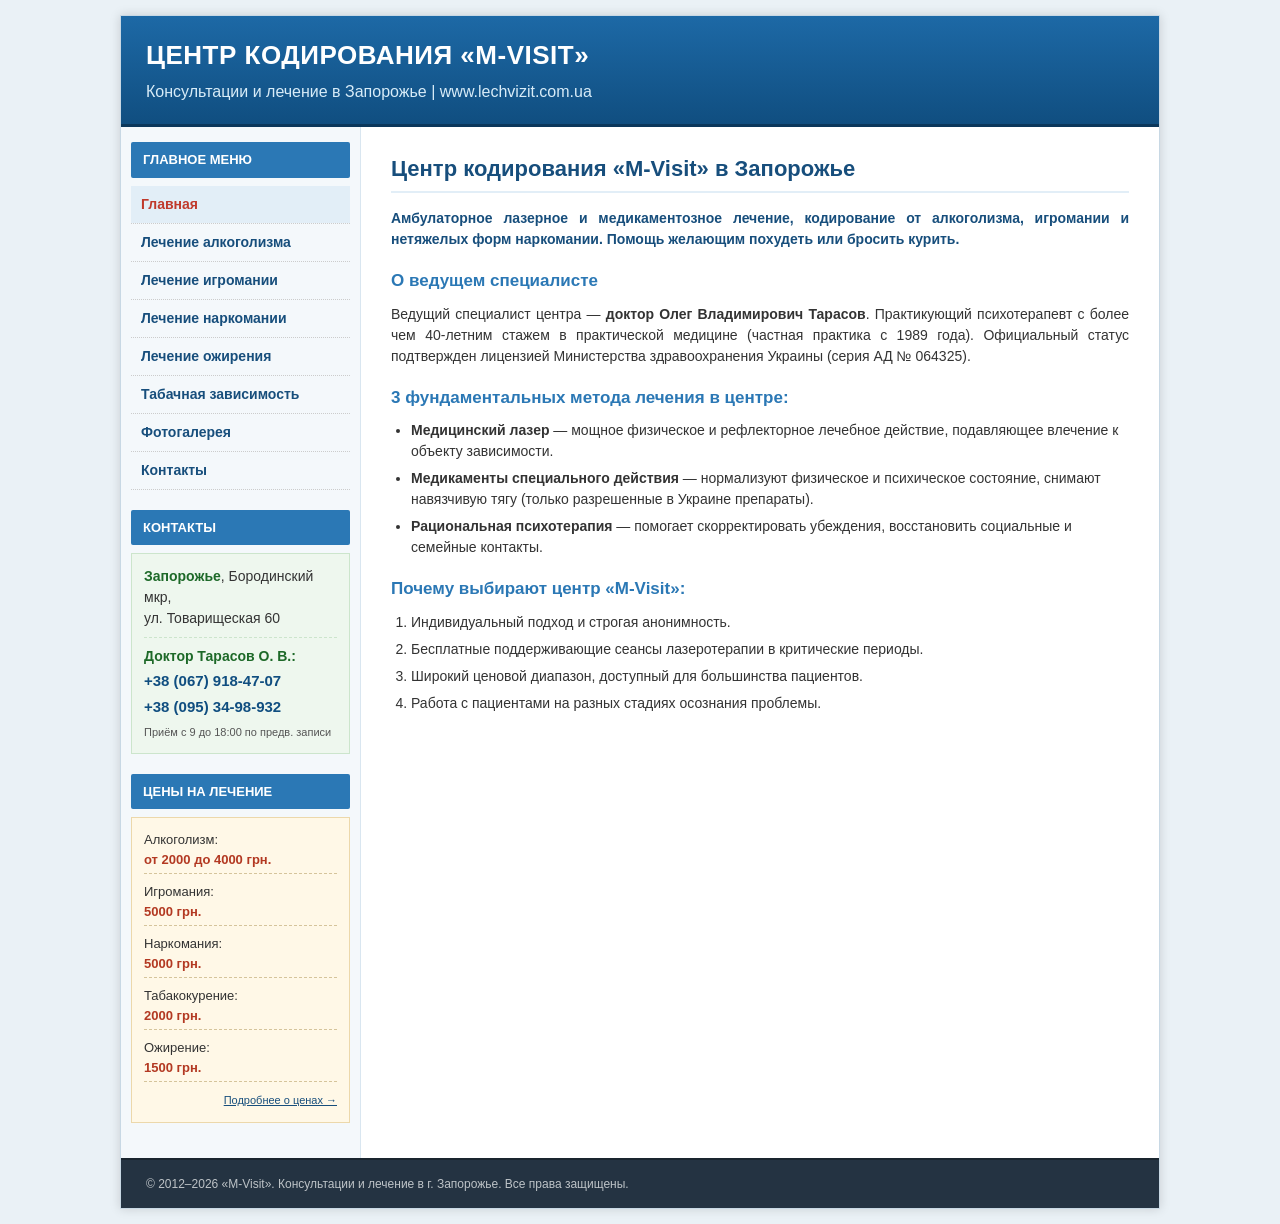
==== index.html @ 743e956b "base pages" ====
<!DOCTYPE html>
<html lang="ru">
<head>
  <meta charset="UTF-8">
  <meta name="viewport" content="width=device-width, initial-scale=1.0">
  <title>Центр КОДИРОВАНИЯ Запорожье от 1000 грн. | M-Visit</title>
  <meta name="description" content="Лазерное и медикаментозное кодирование от алкоголизма, игромании, наркомании в Запорожье. Доктор Тарасов Олег Владимирович.">
  <link rel="stylesheet" href="style.css">
</head>
<body>
  <div class="wrapper">
    <header>
      <div class="site-title">Центр Кодирования «M-Visit»</div>
      <div class="site-subtitle">Консультации и лечение в Запорожье | www.lechvizit.com.ua</div>
    </header>

    <div class="main-container">
      <aside class="sidebar">
        <div class="block-title">Главное меню</div>
        <ul class="nav-menu">
          <li><a href="index.html" class="active">Главная</a></li>
          <li><a href="lechenie-alkogolizma.html">Лечение алкоголизма</a></li>
          <li><a href="lechenie-igromanii.html">Лечение игромании</a></li>
          <li><a href="lechenie-narkomanii.html">Лечение наркомании</a></li>
          <li><a href="lechenie-ozhireniya.html">Лечение ожирения</a></li>
          <li><a href="lechenie-kureniya.html">Табачная зависимость</a></li>
          <li><a href="fotogalereya.html">Фотогалерея</a></li>
          <li><a href="kontakty.html">Контакты</a></li>
        </ul>

        <div class="block-title">Контакты</div>
        <div class="doctor-badge">
          <p><strong>Запорожье</strong>, Бородинский мкр,<br>ул. Товарищеская 60</p>
          <hr style="margin: 8px 0; border: none; border-top: 1px dashed #cce5cc;">
          <p><strong>Доктор Тарасов О. В.:</strong></p>
          <p><a class="phone-link" href="tel:+380679184707">+38 (067) 918-47-07</a></p>
          <p><a class="phone-link" href="tel:+380953498932">+38 (095) 34-98-932</a></p>
          <p style="margin-top: 6px; font-size: 11px; color: #555;">Приём с 9 до 18:00 по предв. записи</p>
        </div>

        <div class="block-title">Цены на лечение</div>
        <div class="price-box">
          <div class="price-item">Алкоголизм: <span>от 2000 до 4000 грн.</span></div>
          <div class="price-item">Игромания: <span>5000 грн.</span></div>
          <div class="price-item">Наркомания: <span>5000 грн.</span></div>
          <div class="price-item">Табакокурение: <span>2000 грн.</span></div>
          <div class="price-item">Ожирение: <span>1500 грн.</span></div>
          <div style="text-align: right; margin-top: 5px;">
            <a href="ceny.html" style="font-size: 11px; color: #174e7c;">Подробнее о ценах →</a>
          </div>
        </div>
      </aside>

      <main class="content">
        <h1>Центр кодирования «М-Visit» в Запорожье</h1>

        <p style="font-weight: bold; color: #174e7c;">
          Амбулаторное лазерное и медикаментозное лечение, кодирование от алкоголизма, игромании и нетяжелых форм наркомании. Помощь желающим похудеть или бросить курить.
        </p>

        <h2>О ведущем специалисте</h2>
        <p>
          Ведущий специалист центра — <strong>доктор Олег Владимирович Тарасов</strong>. Практикующий психотерапевт с более чем 40-летним стажем в практической медицине (частная практика с 1989 года). Официальный статус подтвержден лицензией Министерства здравоохранения Украины (серия АД № 064325).
        </p>

        <h2>3 фундаментальных метода лечения в центре:</h2>
        <ul>
          <li><strong>Медицинский лазер</strong> — мощное физическое и рефлекторное лечебное действие, подавляющее влечение к объекту зависимости.</li>
          <li><strong>Медикаменты специального действия</strong> — нормализуют физическое и психическое состояние, снимают навязчивую тягу (только разрешенные в Украине препараты).</li>
          <li><strong>Рациональная психотерапия</strong> — помогает скорректировать убеждения, восстановить социальные и семейные контакты.</li>
        </ul>

        <h2>Почему выбирают центр «М-Visit»:</h2>
        <ol>
          <li>Индивидуальный подход и строгая анонимность.</li>
          <li>Бесплатные поддерживающие сеансы лазеротерапии в критические периоды.</li>
          <li>Широкий ценовой диапазон, доступный для большинства пациентов.</li>
          <li>Работа с пациентами на разных стадиях осознания проблемы.</li>
        </ol>
      </main>
    </div>

    <footer>
      <p>© 2012–2026 «М-Visit». Консультации и лечение в г. Запорожье. Все права защищены.</p>
    </footer>
  </div>
</body>
</html>
---- style.css ----
* {
  box-sizing: border-box;
  margin: 0;
  padding: 0;
}

body {
  font-family: Arial, Helvetica, sans-serif;
  background-color: #eaf1f6;
  color: #333;
  line-height: 1.5;
  font-size: 14px;
}

img {
  max-width: 100%;
  display: block;
}

.wrapper {
  max-width: 1040px;
  margin: 15px auto;
  background: #ffffff;
  box-shadow: 0 0 10px rgba(0, 0, 0, 0.15);
  border: 1px solid #c8d8e4;
}

header {
  background: linear-gradient(180deg, #1d69a6 0%, #104e80 100%);
  color: white;
  padding: 20px 25px;
  border-bottom: 3px solid #0b375b;
}

.site-title {
  font-size: 26px;
  font-weight: bold;
  text-transform: uppercase;
  letter-spacing: 0.5px;
}

.site-subtitle {
  font-size: 16px;
  color: #d8ecf8;
  margin-top: 5px;
}

.main-container {
  display: flex;
  flex-direction: row;
  min-height: 600px;
}

.sidebar {
  width: 240px;
  background-color: #f4f8fb;
  border-right: 1px solid #d9e6f0;
  padding: 15px 10px;
  flex-shrink: 0;
}

.block-title {
  background: #2b78b5;
  color: white;
  padding: 8px 12px;
  font-size: 13px;
  font-weight: bold;
  text-transform: uppercase;
  margin-bottom: 8px;
  border-radius: 2px;
}

.nav-menu {
  list-style: none;
  margin-bottom: 20px;
}

.nav-menu li {
  border-bottom: 1px dotted #ccc;
}

.nav-menu a {
  display: block;
  padding: 8px 10px;
  color: #174e7c;
  text-decoration: none;
  font-weight: bold;
}

.nav-menu a:hover,
.nav-menu a.active {
  background-color: #e2eef7;
  color: #c0392b;
}

.price-box {
  background: #fff8e7;
  border: 1px solid #ecd8ab;
  padding: 12px;
  margin-bottom: 20px;
  font-size: 13px;
}

.price-item {
  margin-bottom: 8px;
  border-bottom: 1px dashed #d5c49b;
  padding-bottom: 4px;
}

.price-item span {
  display: block;
  font-weight: bold;
  color: #b33922;
}

.doctor-badge {
  background: #eef7ee;
  border: 1px solid #cce5cc;
  padding: 12px;
  margin-bottom: 20px;
}

.doctor-badge strong {
  color: #1d6928;
}

.phone-link {
  display: inline-block;
  font-size: 15px;
  font-weight: bold;
  color: #104e80;
  text-decoration: none;
  margin-top: 3px;
}

.content {
  flex: 1;
  padding: 25px 30px;
}

.content h1 {
  font-size: 22px;
  color: #174e7c;
  margin-bottom: 15px;
  border-bottom: 2px solid #e2eef7;
  padding-bottom: 6px;
}

.content h2 {
  font-size: 17px;
  color: #2b78b5;
  margin: 18px 0 10px 0;
}

.content p {
  margin-bottom: 12px;
  text-align: justify;
}

.content ul,
.content ol {
  margin-left: 20px;
  margin-bottom: 15px;
}

.content li {
  margin-bottom: 6px;
}

.gallery-grid {
  display: grid;
  grid-template-columns: repeat(auto-fit, minmax(180px, 1fr));
  gap: 15px;
  margin-top: 20px;
}

.gallery-item {
  border: 1px solid #d7e5ef;
  background: linear-gradient(135deg, #edf6ff, #f7fbff);
  overflow: hidden;
}

.gallery-item img {
  width: 100%;
  height: 180px;
  object-fit: cover;
  display: block;
}

.contact-list {
  list-style: none;
  margin: 0 0 20px 0;
  line-height: 1.8;
}

.contact-list strong {
  color: #174e7c;
}

.contact-list a {
  color: #174e7c;
  text-decoration: none;
}

.map-container {
  margin-top: 20px;
  border: 1px solid #d7e5ef;
  background: #f8fbff;
  padding: 10px;
}

.map-iframe {
  width: 100%;
  height: 320px;
  border: 0;
  display: block;
}

footer {
  background-color: #243342;
  color: #bdc3c7;
  padding: 15px 25px;
  font-size: 12px;
  border-top: 2px solid #1a252f;
}

@media (max-width: 800px) {
  .main-container {
    flex-direction: column;
  }

  .sidebar {
    width: 100%;
    border-right: none;
    border-bottom: 1px solid #d9e6f0;
  }

  .content {
    padding: 15px;
  }
}
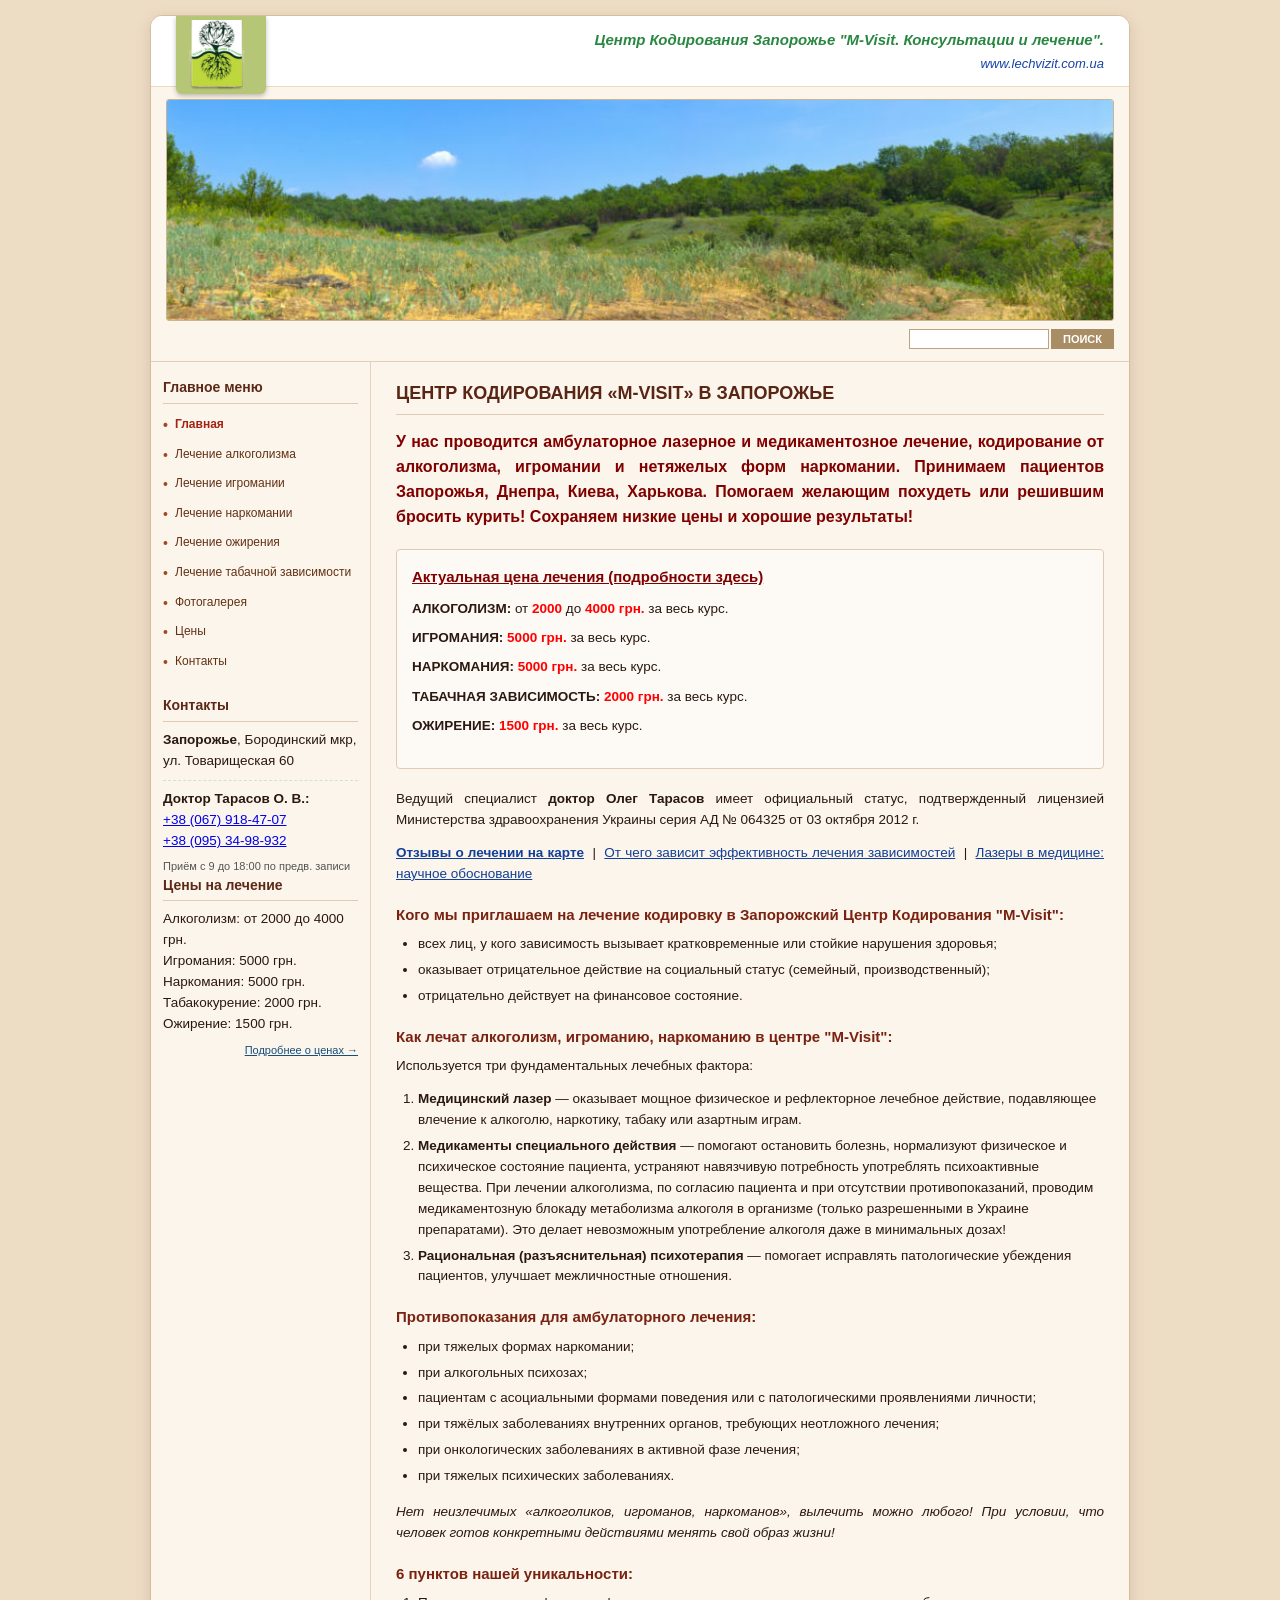
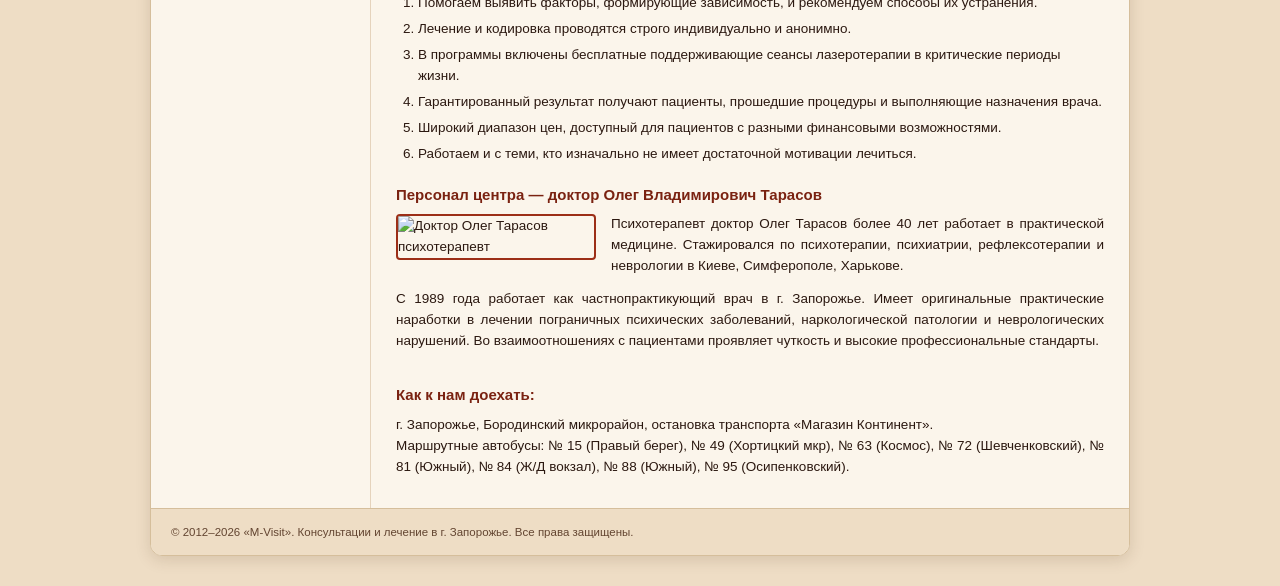
==== commit 0c5f8b10: "major update 2" ====
--- a/index.html
+++ b/index.html
@@ -9,10 +9,24 @@
 </head>
 <body>
   <div class="wrapper">
-    <header>
-      <div class="site-title">Центр Кодирования «M-Visit»</div>
-      <div class="site-subtitle">Консультации и лечение в Запорожье | www.lechvizit.com.ua</div>
-    </header>
+    <div class="top-header">
+      <div class="tree-badge">
+        <a href="index.html">
+          <img src="images/tree-logo.png" alt="Центр Кодирования M-Visit" />
+        </a>
+      </div>
+      <div class="clinic-title">Центр Кодирования Запорожье "M-Visit. Консультации и лечение".</div>
+      <div class="clinic-domain"><a href="https://lechvizit.com.ua/">www.lechvizit.com.ua</a></div>
+    </div>
+
+    <div class="hero-banner">
+      <img src="images/slide3.jpg" alt="Хортиця Запоріжжя M-Visit" />
+    </div>
+
+    <div class="search-strip">
+      <input type="text" placeholder="" />
+      <button type="button">ПОИСК</button>
+    </div>
 
     <div class="main-container">
       <aside class="sidebar">
@@ -23,8 +37,9 @@
           <li><a href="lechenie-igromanii.html">Лечение игромании</a></li>
           <li><a href="lechenie-narkomanii.html">Лечение наркомании</a></li>
           <li><a href="lechenie-ozhireniya.html">Лечение ожирения</a></li>
-          <li><a href="lechenie-kureniya.html">Табачная зависимость</a></li>
+          <li><a href="lechenie-kureniya.html">Лечение табачной зависимости</a></li>
           <li><a href="fotogalereya.html">Фотогалерея</a></li>
+          <li><a href="ceny.html">Цены</a></li>
           <li><a href="kontakty.html">Контакты</a></li>
         </ul>
 
@@ -54,29 +69,83 @@
       <main class="content">
         <h1>Центр кодирования «М-Visit» в Запорожье</h1>
 
-        <p style="font-weight: bold; color: #174e7c;">
-          Амбулаторное лазерное и медикаментозное лечение, кодирование от алкоголизма, игромании и нетяжелых форм наркомании. Помощь желающим похудеть или бросить курить.
+        <p style="font-size: 16px; font-weight: bold; color: #800000;">
+          У нас проводится амбулаторное лазерное и медикаментозное лечение, кодирование от алкоголизма, игромании и нетяжелых форм наркомании. Принимаем пациентов Запорожья, Днепра, Киева, Харькова. Помогаем желающим похудеть или решившим бросить курить! Сохраняем низкие цены и хорошие результаты!
         </p>
 
-        <h2>О ведущем специалисте</h2>
+        <div style="background: #fdfaf5; border: 1px solid #dfcbb3; padding: 15px; margin: 20px 0; border-radius: 4px;">
+          <h2 style="margin-top: 0; color: #800000;"><a href="ceny.html" style="color: #800000; text-decoration: underline;">Актуальная цена лечения (подробности здесь)</a></h2>
+          <ul style="list-style: none; margin-left: 0; line-height: 1.8;">
+            <li><strong>АЛКОГОЛИЗМ:</strong> от <span style="color: red; font-weight: bold;">2000</span> до <span style="color: red; font-weight: bold;">4000 грн.</span> за весь курс.</li>
+            <li><strong>ИГРОМАНИЯ:</strong> <span style="color: red; font-weight: bold;">5000 грн.</span> за весь курс.</li>
+            <li><strong>НАРКОМАНИЯ:</strong> <span style="color: red; font-weight: bold;">5000 грн.</span> за весь курс.</li>
+            <li><strong>ТАБАЧНАЯ ЗАВИСИМОСТЬ:</strong> <span style="color: red; font-weight: bold;">2000 грн.</span> за весь курс.</li>
+            <li><strong>ОЖИРЕНИЕ:</strong> <span style="color: red; font-weight: bold;">1500 грн.</span> за весь курс.</li>
+          </ul>
+        </div>
+
         <p>
-          Ведущий специалист центра — <strong>доктор Олег Владимирович Тарасов</strong>. Практикующий психотерапевт с более чем 40-летним стажем в практической медицине (частная практика с 1989 года). Официальный статус подтвержден лицензией Министерства здравоохранения Украины (серия АД № 064325).
+          Ведущий специалист <strong>доктор Олег Тарасов</strong> имеет официальный статус, подтвержденный лицензией Министерства здравоохранения Украины серия АД № 064325 от 03 октября 2012 г.
         </p>
 
-        <h2>3 фундаментальных метода лечения в центре:</h2>
+        <p>
+          <a href="https://maps.google.com/?q=Запорожье+Товарищеская+60" target="_blank" rel="noopener" style="color: #113f99; font-weight: bold; text-decoration: underline;">Отзывы о лечении на карте</a> &nbsp;|&nbsp;
+          <a href="o-centre.html" style="color: #113f99; text-decoration: underline;">От чего зависит эффективность лечения зависимостей</a> &nbsp;|&nbsp;
+          <a href="lazery-v-medicine.html" style="color: #113f99; text-decoration: underline;">Лазеры в медицине: научное обоснование</a>
+        </p>
+
+        <h2>Кого мы приглашаем на лечение кодировку в Запорожский Центр Кодирования "М-Visit":</h2>
         <ul>
-          <li><strong>Медицинский лазер</strong> — мощное физическое и рефлекторное лечебное действие, подавляющее влечение к объекту зависимости.</li>
-          <li><strong>Медикаменты специального действия</strong> — нормализуют физическое и психическое состояние, снимают навязчивую тягу (только разрешенные в Украине препараты).</li>
-          <li><strong>Рациональная психотерапия</strong> — помогает скорректировать убеждения, восстановить социальные и семейные контакты.</li>
+          <li>всех лиц, у кого зависимость вызывает кратковременные или стойкие нарушения здоровья;</li>
+          <li>оказывает отрицательное действие на социальный статус (семейный, производственный);</li>
+          <li>отрицательно действует на финансовое состояние.</li>
         </ul>
 
-        <h2>Почему выбирают центр «М-Visit»:</h2>
+        <h2>Как лечат алкоголизм, игроманию, наркоманию в центре "M-Visit":</h2>
+        <p>Используется три фундаментальных лечебных фактора:</p>
         <ol>
-          <li>Индивидуальный подход и строгая анонимность.</li>
-          <li>Бесплатные поддерживающие сеансы лазеротерапии в критические периоды.</li>
-          <li>Широкий ценовой диапазон, доступный для большинства пациентов.</li>
-          <li>Работа с пациентами на разных стадиях осознания проблемы.</li>
+          <li><strong>Медицинский лазер</strong> — оказывает мощное физическое и рефлекторное лечебное действие, подавляющее влечение к алкоголю, наркотику, табаку или азартным играм.</li>
+          <li><strong>Медикаменты специального действия</strong> — помогают остановить болезнь, нормализуют физическое и психическое состояние пациента, устраняют навязчивую потребность употреблять психоактивные вещества. При лечении алкоголизма, по согласию пациента и при отсутствии противопоказаний, проводим медикаментозную блокаду метаболизма алкоголя в организме (только разрешенными в Украине препаратами). Это делает невозможным употребление алкоголя даже в минимальных дозах!</li>
+          <li><strong>Рациональная (разъяснительная) психотерапия</strong> — помогает исправлять патологические убеждения пациентов, улучшает межличностные отношения.</li>
         </ol>
+
+        <h2>Противопоказания для амбулаторного лечения:</h2>
+        <ul>
+          <li>при тяжелых формах наркомании;</li>
+          <li>при алкогольных психозах;</li>
+          <li>пациентам с асоциальными формами поведения или с патологическими проявлениями личности;</li>
+          <li>при тяжёлых заболеваниях внутренних органов, требующих неотложного лечения;</li>
+          <li>при онкологических заболеваниях в активной фазе лечения;</li>
+          <li>при тяжелых психических заболеваниях.</li>
+        </ul>
+        <p><em>Нет неизлечимых «алкоголиков, игроманов, наркоманов», вылечить можно любого! При условии, что человек готов конкретными действиями менять свой образ жизни!</em></p>
+
+        <h2>6 пунктов нашей уникальности:</h2>
+        <ol>
+          <li>Помогаем выявить факторы, формирующие зависимость, и рекомендуем способы их устранения.</li>
+          <li>Лечение и кодировка проводятся строго индивидуально и анонимно.</li>
+          <li>В программы включены бесплатные поддерживающие сеансы лазеротерапии в критические периоды жизни.</li>
+          <li>Гарантированный результат получают пациенты, прошедшие процедуры и выполняющие назначения врача.</li>
+          <li>Широкий диапазон цен, доступный для пациентов с разными финансовыми возможностями.</li>
+          <li>Работаем и с теми, кто изначально не имеет достаточной мотивации лечиться.</li>
+        </ol>
+
+        <h2>Персонал центра — доктор Олег Владимирович Тарасов</h2>
+        <div style="overflow: hidden; margin-bottom: 20px;">
+          <img src="images/Doktor-Oleg-Tarasov.jpg" alt="Доктор Олег Тарасов психотерапевт" style="float: left; margin: 0 15px 10px 0; border: 2px solid #9c2e17; max-width: 200px; border-radius: 4px;" />
+          <p>
+            Психотерапевт доктор Олег Тарасов более 40 лет работает в практической медицине. Стажировался по психотерапии, психиатрии, рефлексотерапии и неврологии в Киеве, Симферополе, Харькове.
+          </p>
+          <p>
+            С 1989 года работает как частнопрактикующий врач в г. Запорожье. Имеет оригинальные практические наработки в лечении пограничных психических заболеваний, наркологической патологии и неврологических нарушений. Во взаимоотношениях с пациентами проявляет чуткость и высокие профессиональные стандарты.
+          </p>
+        </div>
+
+        <h2>Как к нам доехать:</h2>
+        <p>
+          г. Запорожье, Бородинский микрорайон, остановка транспорта «Магазин Континент».<br>
+          Маршрутные автобусы: № 15 (Правый берег), № 49 (Хортицкий мкр), № 63 (Космос), № 72 (Шевченковский), № 81 (Южный), № 84 (Ж/Д вокзал), № 88 (Южный), № 95 (Осипенковский).
+        </p>
       </main>
     </div>
 
--- a/style.css
+++ b/style.css
@@ -6,150 +6,238 @@
 
 body {
   font-family: Arial, Helvetica, sans-serif;
-  background-color: #eaf1f6;
-  color: #333;
-  line-height: 1.5;
-  font-size: 14px;
-}
-
-img {
-  max-width: 100%;
+  background-color: #eeddc5;
+  color: #2b1810;
+  line-height: 1.55;
+  font-size: 13.5px;
+}
+
+/* Зовнішній контейнер */
+.wrapper {
+  max-width: 980px;
+  margin: 15px auto 30px auto;
+  background: #fbf5eb;
+  border: 1px solid #d5be9b;
+  border-radius: 12px;
+  box-shadow: 0 4px 15px rgba(80, 50, 20, 0.15);
+  position: relative;
+  overflow: hidden;
+}
+
+/* Верхня біла плашка */
+.top-header {
+  background: #ffffff;
+  padding: 12px 25px 12px 140px;
+  position: relative;
+  min-height: 65px;
+  border-bottom: 1px solid #ebd9c0;
+}
+
+/* Звисаючий зелений бейдж із деревом */
+.tree-badge {
+  position: absolute;
+  top: 0;
+  left: 25px;
+  width: 90px;
+  background: #b5c777;
+  padding: 4px;
+  border-bottom-left-radius: 6px;
+  border-bottom-right-radius: 6px;
+  box-shadow: 0 2px 5px rgba(0,0,0,0.25);
+  text-align: center;
+  z-index: 10;
+}
+
+.tree-badge img {
+  width: 100%;
+  height: auto;
   display: block;
 }
 
-.wrapper {
-  max-width: 1040px;
-  margin: 15px auto;
+.clinic-title {
+  text-align: right;
+  font-size: 15px;
+  font-style: italic;
+  font-weight: bold;
+  color: #2a8742;
+}
+
+.clinic-domain {
+  text-align: right;
+  font-size: 13px;
+  font-style: italic;
+  margin-top: 3px;
+}
+
+.clinic-domain a {
+  color: #1742a6;
+  text-decoration: none;
+}
+
+/* Великий банер природи */
+.hero-banner {
+  margin: 12px 15px 4px 15px;
+  border: 1px solid #c9b493;
+  border-radius: 3px;
+  overflow: hidden;
+}
+
+.hero-banner img {
+  width: 100%;
+  height: 220px;
+  object-fit: cover;
+  display: block;
+}
+
+/* Рядок пошуку */
+.search-strip {
+  display: flex;
+  justify-content: flex-end;
+  padding: 4px 15px 12px 15px;
+}
+
+.search-strip input {
+  padding: 3px 6px;
+  border: 1px solid #bda380;
   background: #ffffff;
-  box-shadow: 0 0 10px rgba(0, 0, 0, 0.15);
-  border: 1px solid #c8d8e4;
-}
-
-header {
-  background: linear-gradient(180deg, #1d69a6 0%, #104e80 100%);
-  color: white;
-  padding: 20px 25px;
-  border-bottom: 3px solid #0b375b;
-}
-
-.site-title {
-  font-size: 26px;
-  font-weight: bold;
-  text-transform: uppercase;
-  letter-spacing: 0.5px;
-}
-
-.site-subtitle {
-  font-size: 16px;
-  color: #d8ecf8;
-  margin-top: 5px;
-}
-
+  font-size: 11px;
+  width: 140px;
+}
+
+.search-strip button {
+  background: #a98d64;
+  color: #ffffff;
+  border: none;
+  padding: 3px 12px;
+  font-size: 11px;
+  font-weight: bold;
+  cursor: pointer;
+  margin-left: 2px;
+}
+
+@media (max-width: 800px) {
+  .top-header {
+    padding-left: 105px;
+  }
+  .tree-badge {
+    width: 75px;
+    left: 10px;
+  }
+  .clinic-title {
+    font-size: 13px;
+  }
+  .hero-banner img {
+    height: 140px;
+  }
+}
+
+/* Лейаут з 2 колонок */
 .main-container {
   display: flex;
   flex-direction: row;
-  min-height: 600px;
-}
-
+  border-top: 1px solid #e2cfb7;
+  background-color: #fbf5eb;
+}
+
+/* Лівий сайдбар */
 .sidebar {
-  width: 240px;
-  background-color: #f4f8fb;
-  border-right: 1px solid #d9e6f0;
-  padding: 15px 10px;
+  width: 220px;
   flex-shrink: 0;
+  padding: 15px 12px;
+  border-right: 1px solid #e5d3bc;
 }
 
 .block-title {
-  background: #2b78b5;
-  color: white;
-  padding: 8px 12px;
-  font-size: 13px;
-  font-weight: bold;
-  text-transform: uppercase;
+  color: #5c2818;
+  font-size: 14px;
+  font-weight: bold;
   margin-bottom: 8px;
-  border-radius: 2px;
+  border-bottom: 1px solid #dfcbb3;
+  padding-bottom: 4px;
 }
 
 .nav-menu {
   list-style: none;
-  margin-bottom: 20px;
+  margin-bottom: 22px;
 }
 
 .nav-menu li {
-  border-bottom: 1px dotted #ccc;
+  margin-bottom: 5px;
+  font-size: 12px;
 }
 
 .nav-menu a {
+  color: #633216;
+  text-decoration: none;
   display: block;
-  padding: 8px 10px;
-  color: #174e7c;
+  padding: 3px 0 3px 12px;
+  position: relative;
+}
+
+.nav-menu a::before {
+  content: "•";
+  position: absolute;
+  left: 0;
+  color: #a34827;
+  font-size: 14px;
+}
+
+.nav-menu a:hover, .nav-menu a.active {
+  color: #a32213;
+  font-weight: bold;
+}
+
+/* Контактні плашки сайдбару */
+.contacts-box, .banner-box {
+  background: #fdfaf5;
+  border: 1px solid #e5d4be;
+  padding: 10px;
+  margin-bottom: 18px;
+  font-size: 11.5px;
+  line-height: 1.45;
+}
+
+.contacts-box strong {
+  color: #7a1b0b;
+}
+
+.contacts-box a {
+  color: #113f99;
+  font-weight: bold;
   text-decoration: none;
-  font-weight: bold;
-}
-
-.nav-menu a:hover,
-.nav-menu a.active {
-  background-color: #e2eef7;
-  color: #c0392b;
-}
-
-.price-box {
-  background: #fff8e7;
-  border: 1px solid #ecd8ab;
-  padding: 12px;
-  margin-bottom: 20px;
-  font-size: 13px;
-}
-
-.price-item {
-  margin-bottom: 8px;
-  border-bottom: 1px dashed #d5c49b;
-  padding-bottom: 4px;
-}
-
-.price-item span {
-  display: block;
-  font-weight: bold;
-  color: #b33922;
-}
-
-.doctor-badge {
-  background: #eef7ee;
-  border: 1px solid #cce5cc;
-  padding: 12px;
-  margin-bottom: 20px;
-}
-
-.doctor-badge strong {
-  color: #1d6928;
-}
-
-.phone-link {
-  display: inline-block;
-  font-size: 15px;
-  font-weight: bold;
-  color: #104e80;
-  text-decoration: none;
-  margin-top: 3px;
-}
-
+}
+
+.banner-box {
+  border-left: 3px solid #9c2e17;
+  font-size: 11px;
+}
+
+.banner-box .warn-title {
+  color: #8c1e08;
+  font-weight: bold;
+  margin-bottom: 4px;
+}
+
+/* Контентна частина */
 .content {
   flex: 1;
-  padding: 25px 30px;
+  padding: 18px 25px;
+  background-color: #fbf5eb;
 }
 
 .content h1 {
-  font-size: 22px;
-  color: #174e7c;
+  font-size: 18px;
+  color: #592515;
   margin-bottom: 15px;
-  border-bottom: 2px solid #e2eef7;
+  border-bottom: 1px solid #dfcbb3;
   padding-bottom: 6px;
+  text-transform: uppercase;
 }
 
 .content h2 {
-  font-size: 17px;
-  color: #2b78b5;
-  margin: 18px 0 10px 0;
+  font-size: 15px;
+  color: #7a2211;
+  margin: 18px 0 8px 0;
 }
 
 .content p {
@@ -157,85 +245,58 @@
   text-align: justify;
 }
 
-.content ul,
-.content ol {
-  margin-left: 20px;
+.content ul, .content ol {
+  margin-left: 22px;
   margin-bottom: 15px;
 }
 
 .content li {
-  margin-bottom: 6px;
-}
-
+  margin-bottom: 5px;
+}
+
+/* Футер */
+footer {
+  background-color: #eeddc5;
+  padding: 15px 20px;
+  font-size: 11.5px;
+  color: #634531;
+  border-top: 1px solid #d5be9b;
+  display: flex;
+  justify-content: space-between;
+  line-height: 1.4;
+}
+
+/* Галерея */
 .gallery-grid {
   display: grid;
-  grid-template-columns: repeat(auto-fit, minmax(180px, 1fr));
+  grid-template-columns: repeat(auto-fit, minmax(200px, 1fr));
   gap: 15px;
-  margin-top: 20px;
-}
-
-.gallery-item {
-  border: 1px solid #d7e5ef;
-  background: linear-gradient(135deg, #edf6ff, #f7fbff);
-  overflow: hidden;
-}
-
-.gallery-item img {
+  margin-top: 15px;
+}
+
+.gallery-grid img {
   width: 100%;
-  height: 180px;
+  height: 220px;
   object-fit: cover;
-  display: block;
-}
-
-.contact-list {
-  list-style: none;
-  margin: 0 0 20px 0;
-  line-height: 1.8;
-}
-
-.contact-list strong {
-  color: #174e7c;
-}
-
-.contact-list a {
-  color: #174e7c;
-  text-decoration: none;
-}
-
-.map-container {
-  margin-top: 20px;
-  border: 1px solid #d7e5ef;
-  background: #f8fbff;
-  padding: 10px;
-}
-
-.map-iframe {
-  width: 100%;
-  height: 320px;
-  border: 0;
-  display: block;
-}
-
-footer {
-  background-color: #243342;
-  color: #bdc3c7;
-  padding: 15px 25px;
-  font-size: 12px;
-  border-top: 2px solid #1a252f;
+  border: 1px solid #c9b493;
+  padding: 3px;
+  background: #fff;
 }
 
 @media (max-width: 800px) {
   .main-container {
     flex-direction: column;
   }
-
   .sidebar {
     width: 100%;
     border-right: none;
-    border-bottom: 1px solid #d9e6f0;
-  }
-
-  .content {
-    padding: 15px;
-  }
-}
+    border-bottom: 1px solid #e5d3bc;
+  }
+  .top-header {
+    padding-left: 110px;
+  }
+  .tree-badge {
+    left: 10px;
+    width: 80px;
+  }
+}
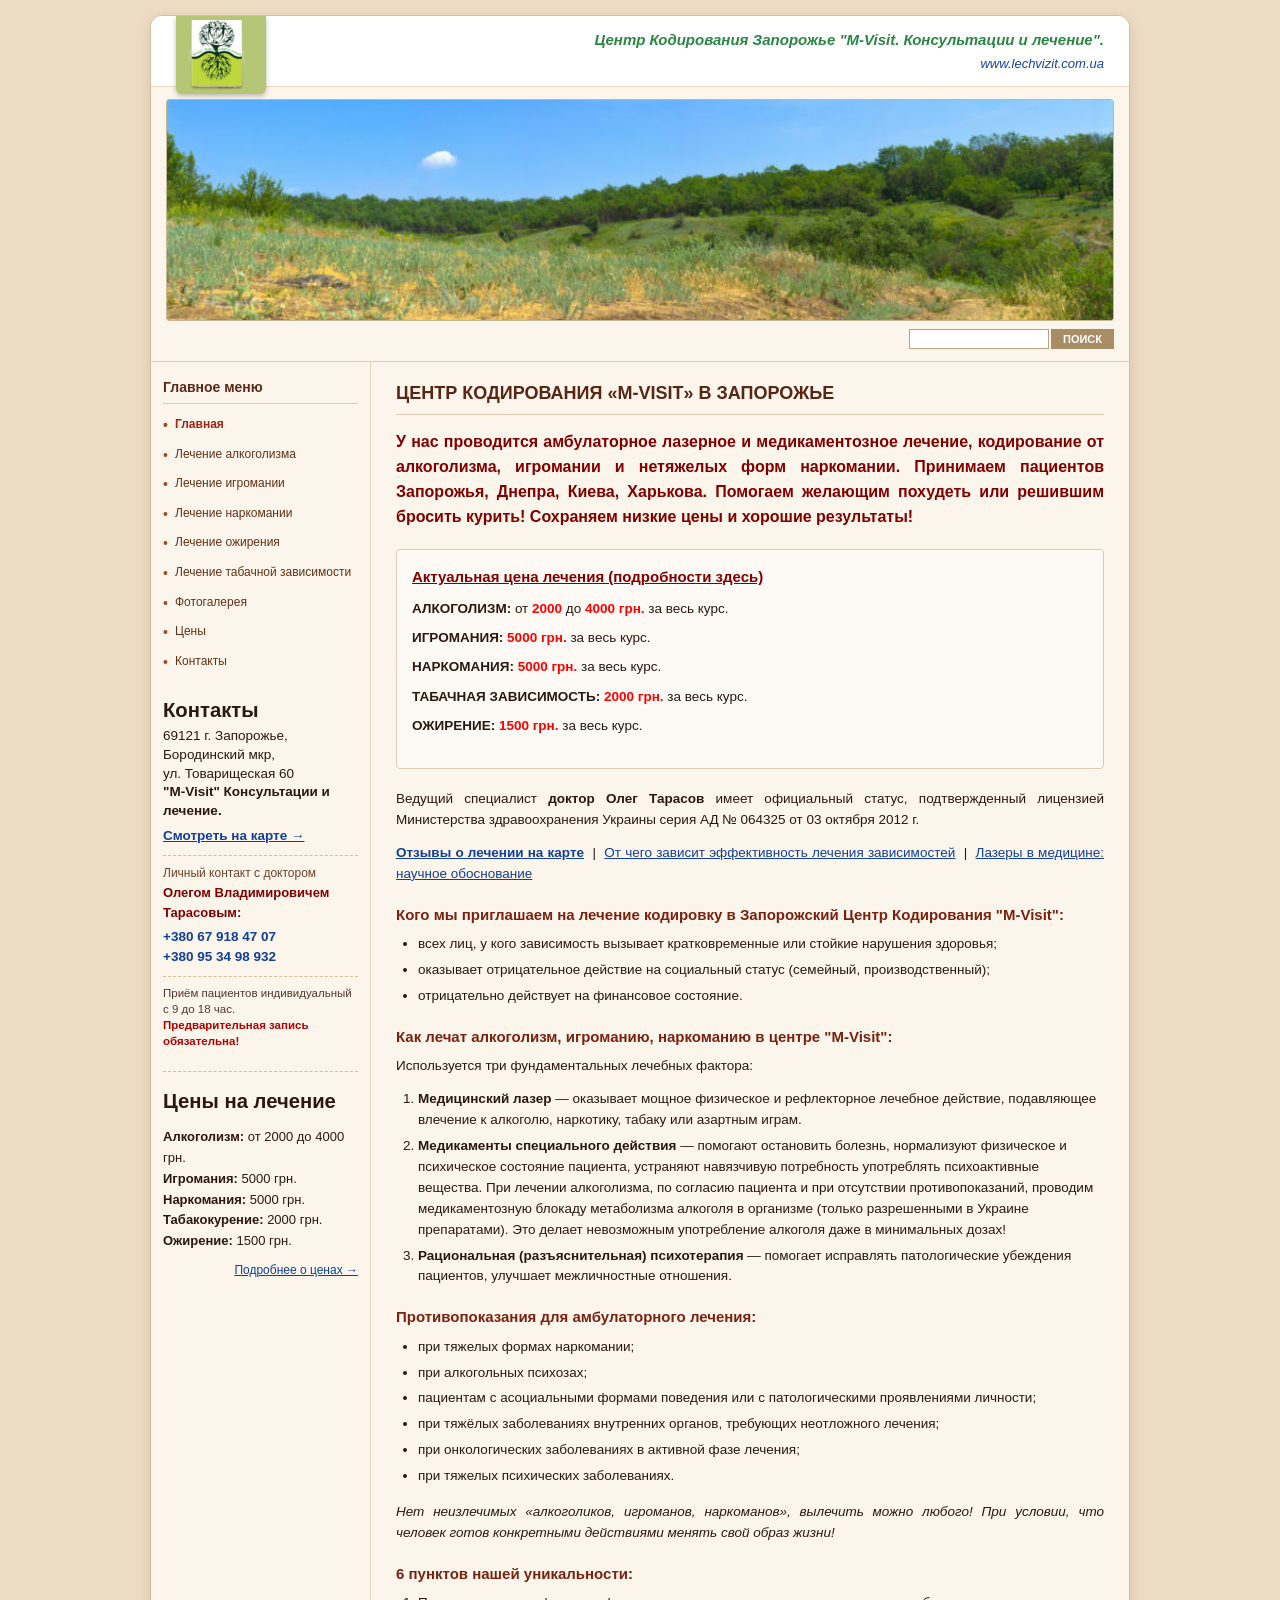
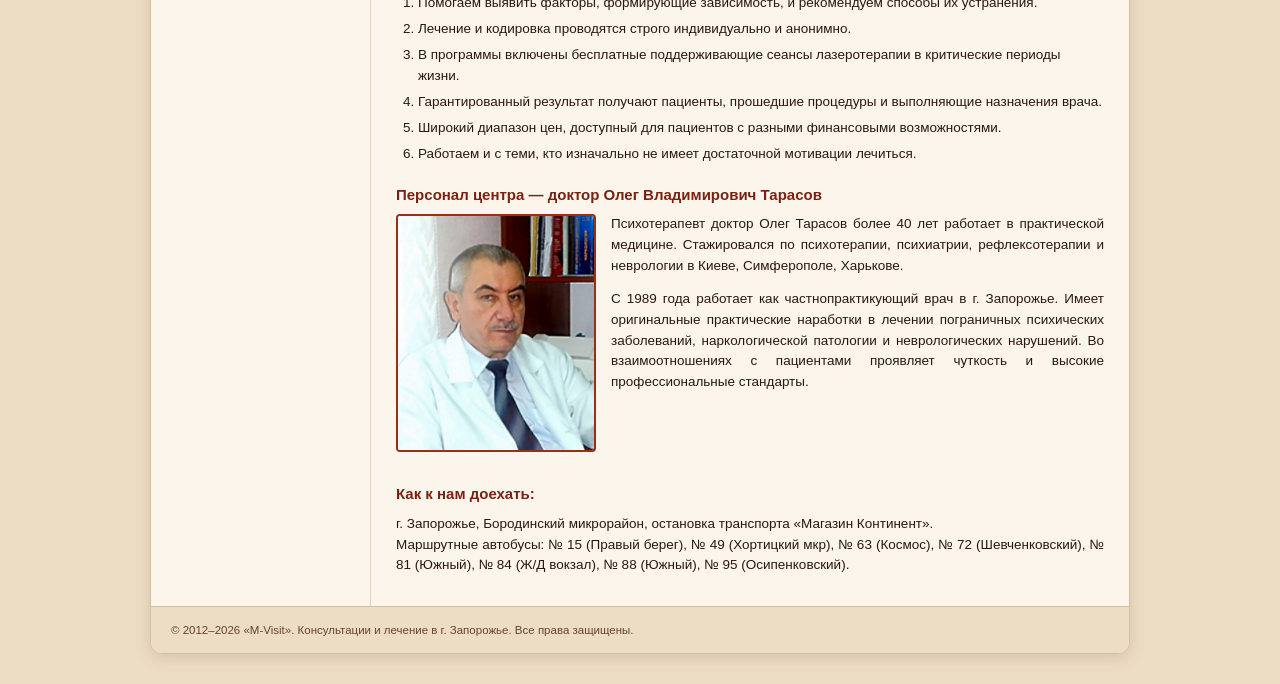
==== commit 6d2c232c: "update sidebar" ====
--- a/index.html
+++ b/index.html
@@ -43,26 +43,49 @@
           <li><a href="kontakty.html">Контакты</a></li>
         </ul>
 
-        <div class="block-title">Контакты</div>
-        <div class="doctor-badge">
-          <p><strong>Запорожье</strong>, Бородинский мкр,<br>ул. Товарищеская 60</p>
-          <hr style="margin: 8px 0; border: none; border-top: 1px dashed #cce5cc;">
-          <p><strong>Доктор Тарасов О. В.:</strong></p>
-          <p><a class="phone-link" href="tel:+380679184707">+38 (067) 918-47-07</a></p>
-          <p><a class="phone-link" href="tel:+380953498932">+38 (095) 34-98-932</a></p>
-          <p style="margin-top: 6px; font-size: 11px; color: #555;">Приём с 9 до 18:00 по предв. записи</p>
+        <div class="sidebar-block contacts-block">
+          <h2>Контакты</h2>
+          <div class="sidebar-section" style="padding-bottom: 8px; margin-bottom: 8px; border-bottom: 1px dashed #d5be9b;">
+            <p style="margin: 0; line-height: 1.4;">
+            69121 г. Запорожье, Бородинский мкр,<br>
+            ул. Товарищеская 60<br>
+            <strong>"M-Visit" Консультации и лечение.</strong>
+            </p>
+            <p style="margin: 5px 0 0 0;">
+              <a href="https://maps.google.com/?q=Запорожье+Товарищеская+60" target="_blank" rel="noopener" style="color: #113f99; text-decoration: underline; font-weight: bold;">Смотреть на карте →</a>
+            </p>
+          </div>
+          <div class="sidebar-section" style="padding-bottom: 8px; margin-bottom: 8px; border-bottom: 1px dashed #d5be9b;">
+            <p style="margin: 0 0 4px 0; font-size: 12px; color: #6b432a;">
+              Личный контакт с доктором<br>
+              <strong style="color: #800000; font-size: 13px;">Олегом Владимировичем Тарасовым:</strong>
+            </p>
+            <p style="margin: 0; line-height: 1.5;">
+              <a href="tel:+380679184707" style="color: #113f99; font-weight: bold; font-size: 13.5px; text-decoration: none;">+380 67 918 47 07</a><br>
+              <a href="tel:+380953498932" style="color: #113f99; font-weight: bold; font-size: 13.5px; text-decoration: none;">+380 95 34 98 932</a>
+            </p>
+          </div>
+          <div class="sidebar-section" style="margin-top: 4px;">
+            <p style="margin: 0; font-size: 11.5px; line-height: 1.4; color: #51382e;">
+            Приём пациентов индивидуальный с 9 до 18 час.<br>
+              <span style="color: #b30000; font-weight: bold;">Предварительная запись обязательна!</span>
+            </p>
+          </div>
         </div>
 
-        <div class="block-title">Цены на лечение</div>
-        <div class="price-box">
-          <div class="price-item">Алкоголизм: <span>от 2000 до 4000 грн.</span></div>
-          <div class="price-item">Игромания: <span>5000 грн.</span></div>
-          <div class="price-item">Наркомания: <span>5000 грн.</span></div>
-          <div class="price-item">Табакокурение: <span>2000 грн.</span></div>
-          <div class="price-item">Ожирение: <span>1500 грн.</span></div>
-          <div style="text-align: right; margin-top: 5px;">
-            <a href="ceny.html" style="font-size: 11px; color: #174e7c;">Подробнее о ценах →</a>
-          </div>
+        <!-- Блок цен на лечение -->
+        <div class="sidebar-block prices-block" style="margin-top: 22px; padding-top: 14px; border-top: 1px dashed #d5be9b;">
+          <h2 style="margin: 0 0 10px 0;">Цены на лечение</h2>
+          <ul style="list-style: none; padding: 0; margin: 0; font-size: 13px; line-height: 1.6;">
+            <li><strong>Алкоголизм:</strong> от 2000 до 4000 грн.</li>
+            <li><strong>Игромания:</strong> 5000 грн.</li>
+            <li><strong>Наркомания:</strong> 5000 грн.</li>
+            <li><strong>Табакокурение:</strong> 2000 грн.</li>
+            <li><strong>Ожирение:</strong> 1500 грн.</li>
+          </ul>
+          <p style="margin: 8px 0 0 0; text-align: right;">
+            <a href="ceny.html" style="color: #113f99; font-size: 12px; text-decoration: underline;">Подробнее о ценах →</a>
+          </p>
         </div>
       </aside>
 
@@ -132,7 +155,7 @@
 
         <h2>Персонал центра — доктор Олег Владимирович Тарасов</h2>
         <div style="overflow: hidden; margin-bottom: 20px;">
-          <img src="images/Doktor-Oleg-Tarasov.jpg" alt="Доктор Олег Тарасов психотерапевт" style="float: left; margin: 0 15px 10px 0; border: 2px solid #9c2e17; max-width: 200px; border-radius: 4px;" />
+          <img src="images/doktor-tarasov-portret.jpg" alt="Доктор Олег Тарасов психотерапевт" style="float: left; margin: 0 15px 10px 0; border: 2px solid #9c2e17; max-width: 200px; border-radius: 4px;" />
           <p>
             Психотерапевт доктор Олег Тарасов более 40 лет работает в практической медицине. Стажировался по психотерапии, психиатрии, рефлексотерапии и неврологии в Киеве, Симферополе, Харькове.
           </p>
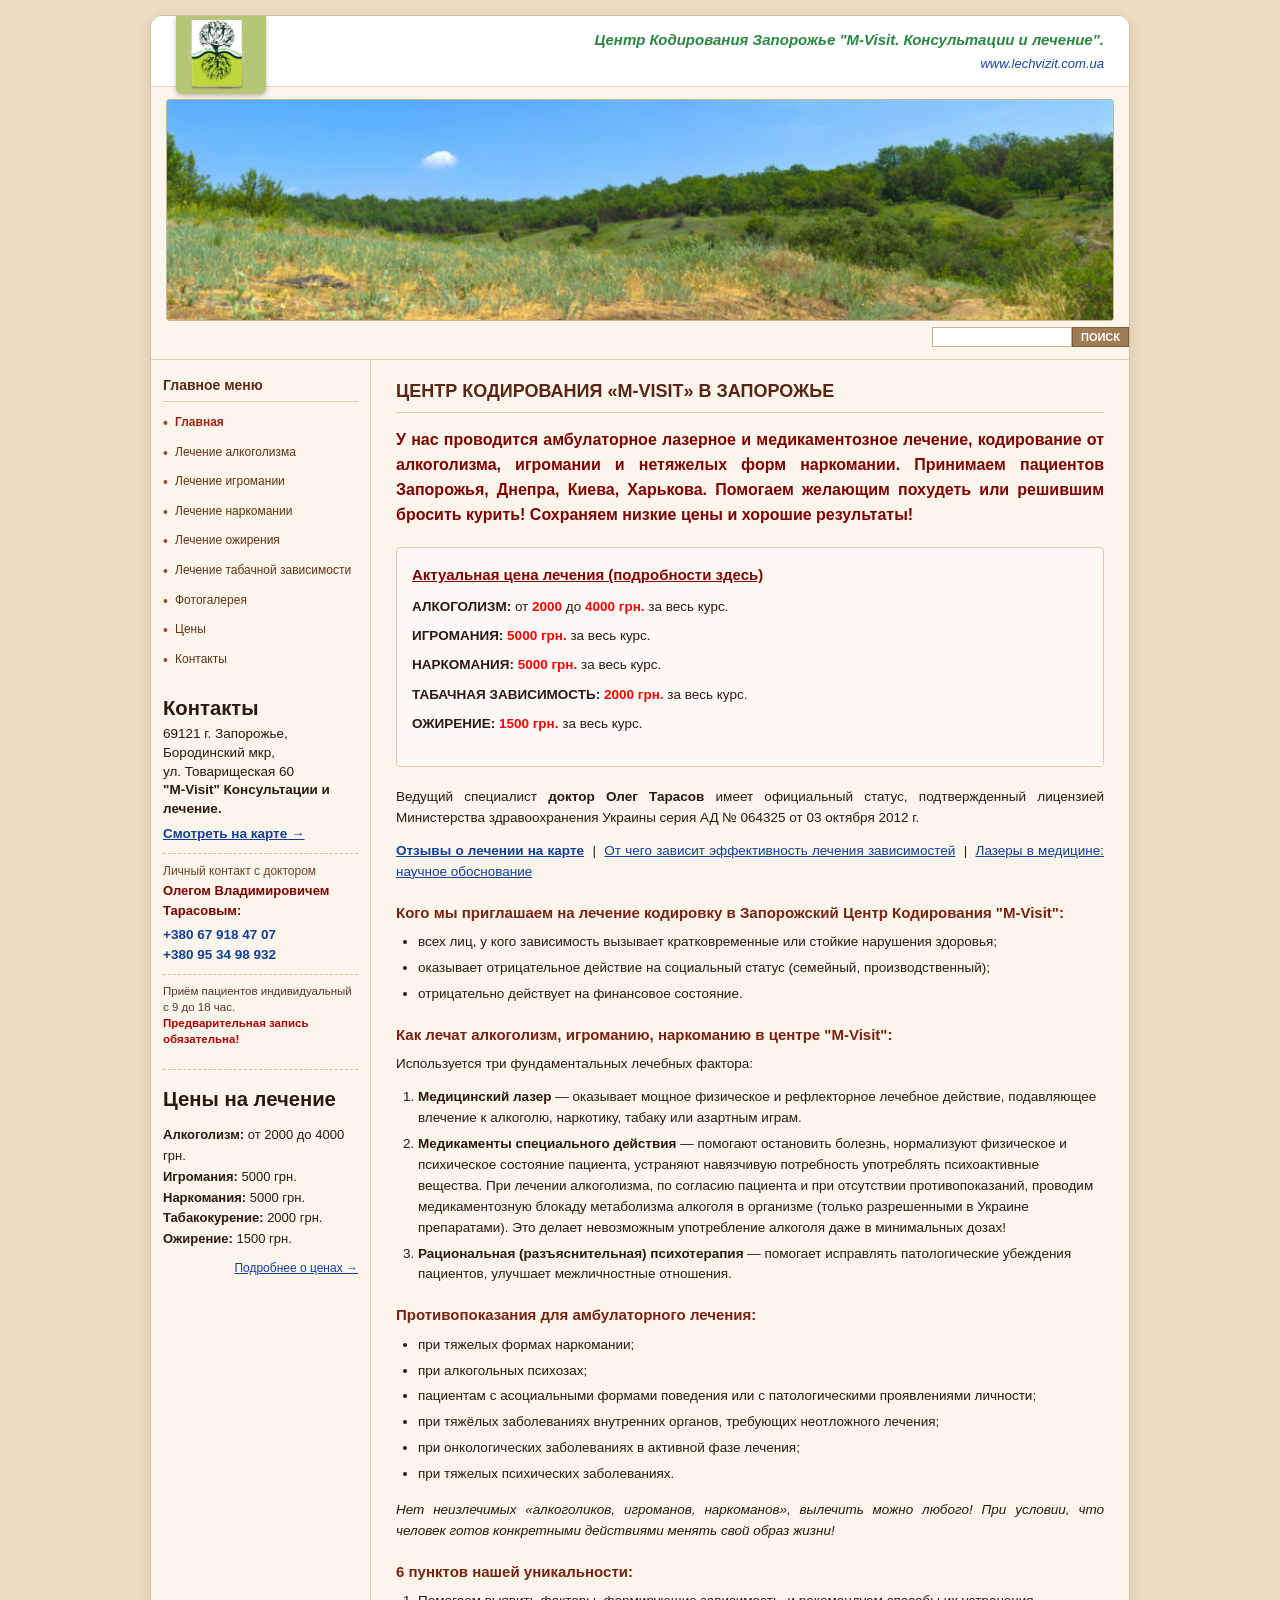
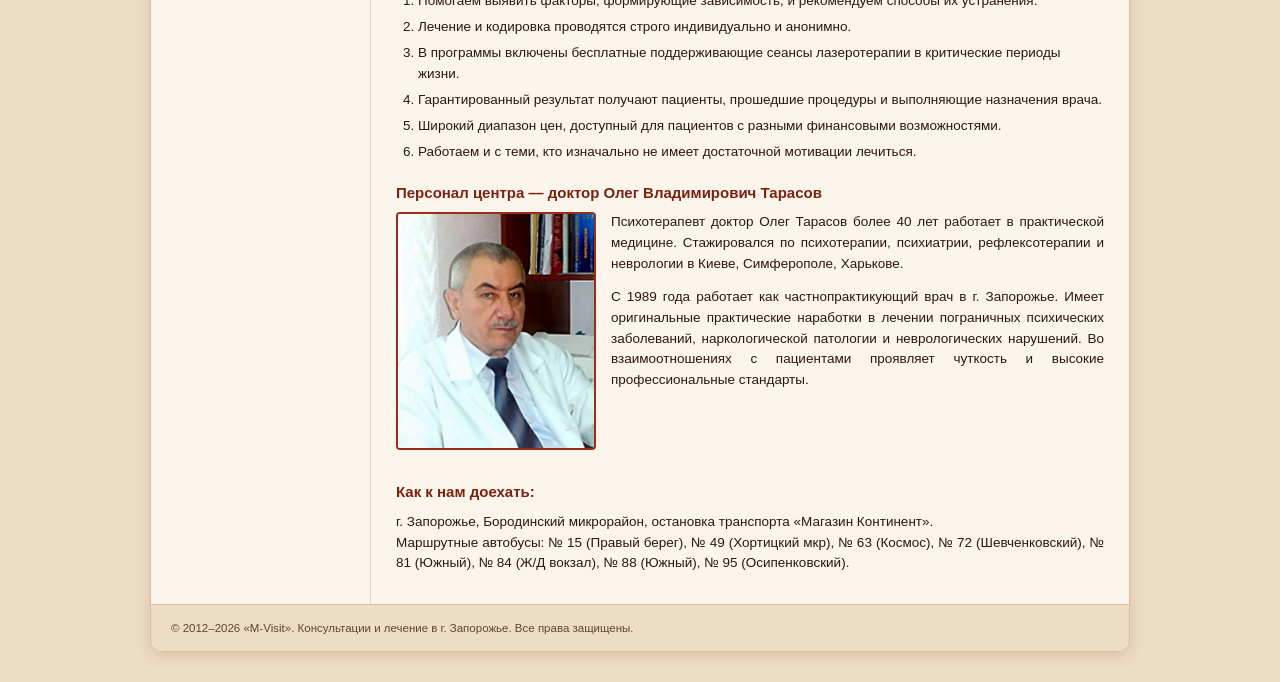
==== commit 9243f857: "google search" ====
--- a/index.html
+++ b/index.html
@@ -23,10 +23,11 @@
       <img src="images/slide3.jpg" alt="Хортиця Запоріжжя M-Visit" />
     </div>
 
-    <div class="search-strip">
-      <input type="text" placeholder="" />
-      <button type="button">ПОИСК</button>
-    </div>
+    <form action="https://www.google.com/search" method="get" target="_blank" class="search-form" style="display: flex; justify-content: flex-end; margin: 6px 0 12px auto; max-width: 260px;">
+      <input type="hidden" name="as_sitesearch" value="lechvizit.com.ua">
+      <input type="text" name="q" placeholder="" required style="border: 1px solid #c9b493; background: #fff; padding: 2px 6px; font-size: 12px; outline: none; width: 140px;" />
+      <button type="submit" style="background-color: #9f7d54; color: #fff; border: 1px solid #7c5d3b; padding: 2px 8px; font-size: 11px; font-weight: bold; cursor: pointer; text-transform: uppercase;">ПОИСК</button>
+    </form>
 
     <div class="main-container">
       <aside class="sidebar">
